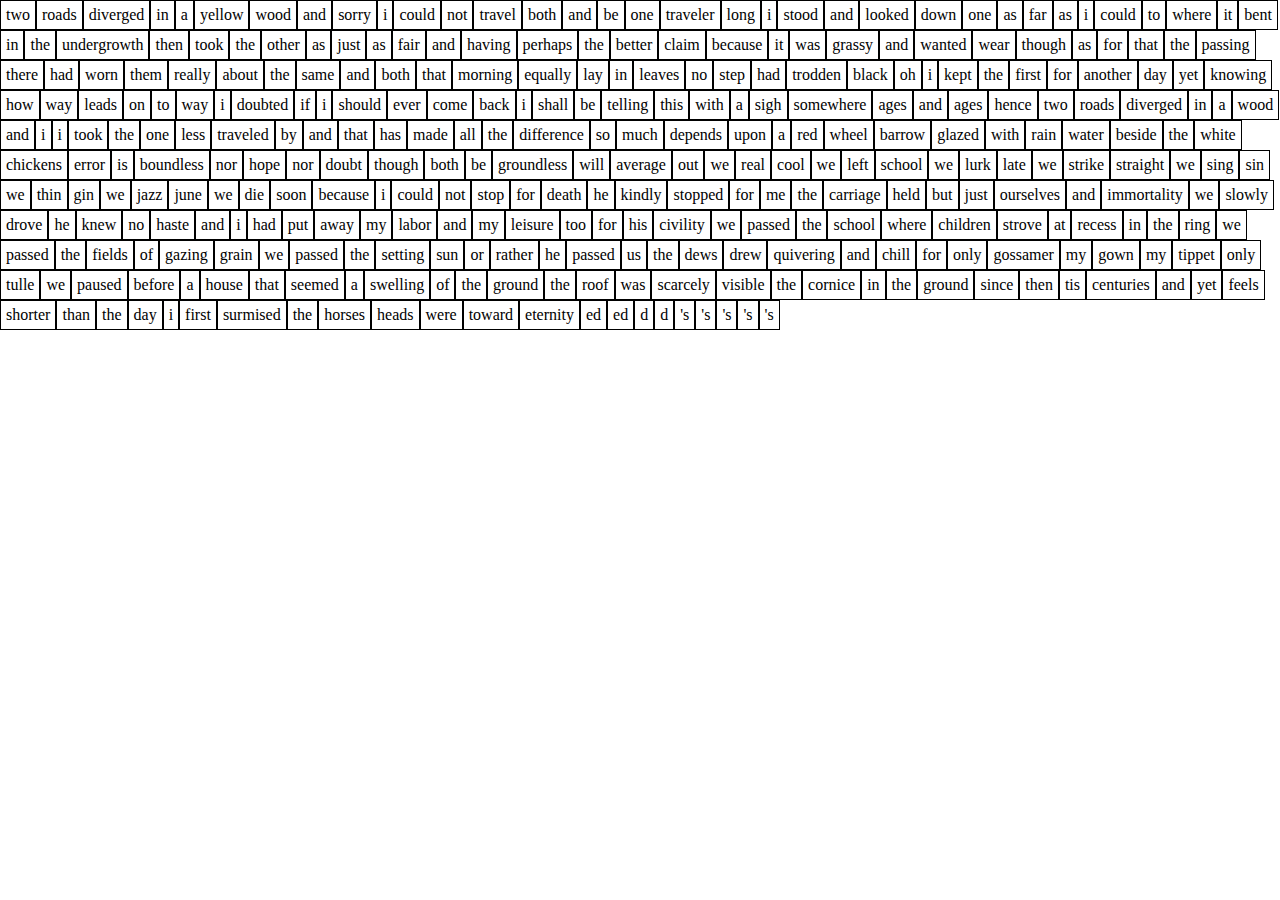
==== magnetic-petry.html @ 0fb7d102 "initial magnetic poetry" ====
<!DOCTYPE html>
<html lang="en">
<head>
    <meta charset="UTF-8">
    <meta name="viewport" content="width=device-width, initial-scale=1.0">

    <link rel="stylesheet" href="magnetic-poetry-resources/main.css">
    <title>magnetic poetry</title>
</head>
<body>
    <!--canvas id="main-canvas" style="width: 100vw; height: 100vh"></canvas-->
    <div id="wordspace"></div>

    <script src="magnetic-poetry-resources/words.js"></script>
    <script src="magnetic-poetry-resources/main.js"></script>
</body>
</html>
---- magnetic-poetry-resources/main.css ----
body, html {
    margin: 0px;
    padding: 0px;
}

#wordspace {
    max-width: 100vw;
    overflow: hidden;
    display: flex;
    flex-wrap: wrap;
}

.word-el {
    padding: 5px;
    color: black;
    border: 1px solid black;
}
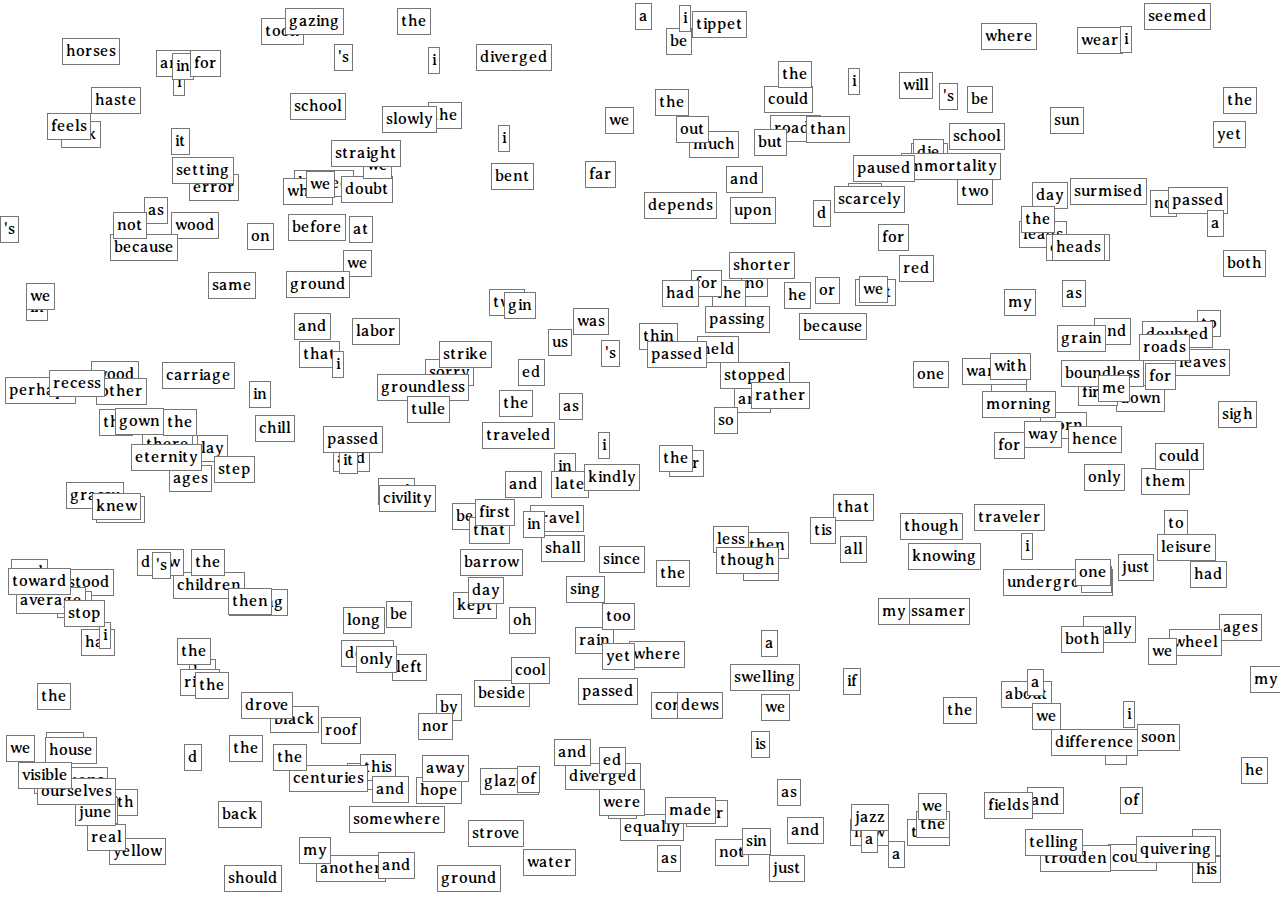
==== commit 8b7e938b: "draggable words" ====
--- a/magnetic-petry.html
+++ b/magnetic-petry.html
@@ -6,12 +6,17 @@
 
     <link rel="stylesheet" href="magnetic-poetry-resources/main.css">
     <title>magnetic poetry</title>
+
+    <link rel="preconnect" href="https://fonts.googleapis.com">
+    <link rel="preconnect" href="https://fonts.gstatic.com" crossorigin>
+    <link href="https://fonts.googleapis.com/css2?family=Averia+Serif+Libre:ital,wght@0,300;0,400;0,700;1,300;1,400;1,700&display=swap" rel="stylesheet">
 </head>
 <body>
     <!--canvas id="main-canvas" style="width: 100vw; height: 100vh"></canvas-->
     <div id="wordspace"></div>
 
     <script src="magnetic-poetry-resources/words.js"></script>
+    <script src="magnetic-poetry-resources/drag.js"></script>
     <script src="magnetic-poetry-resources/main.js"></script>
 </body>
 </html>--- a/magnetic-poetry-resources/main.css
+++ b/magnetic-poetry-resources/main.css
@@ -1,17 +1,23 @@
 body, html {
     margin: 0px;
     padding: 0px;
+
+    font-family: "averia serif libre", serif;
 }
 
 #wordspace {
     max-width: 100vw;
+    height: 100vh;
     overflow: hidden;
-    display: flex;
-    flex-wrap: wrap;
 }
 
 .word-el {
-    padding: 5px;
+    padding: 3px;
     color: black;
-    border: 1px solid black;
+    border: 1px solid #777;
+    position: absolute;
+    background-color: white;
+}
+.word-el:hover {
+    cursor: pointer;
 }